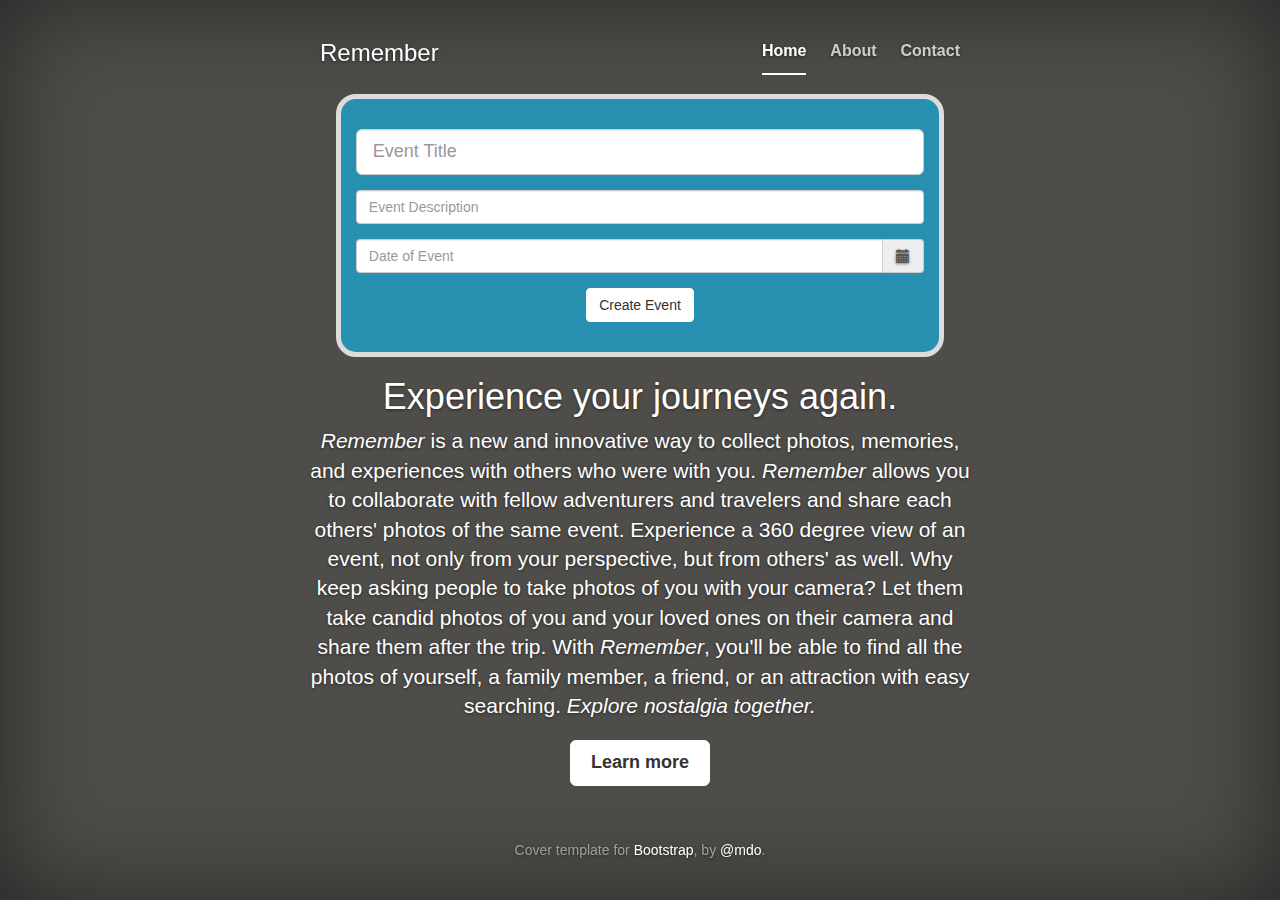
==== public/index.html @ c67973b3 "Changed modal aesthetics" ====
<!DOCTYPE html>
<html lang="en">
<head>
<meta charset="utf-8">
<meta http-equiv="X-UA-Compatible" content="IE=edge">
<meta name="viewport" content="width=device-width, initial-scale=1">
<title>Remember | The 360 Degree Experience</title>

<link href="css/bootstrap.min.css" rel="stylesheet">
<!-- Custom styles for this template -->
<link href="css/cover.css" rel="stylesheet">
<link href="css/bootstrap-datetimepicker.css" rel="stylesheet">
<link href="css/remember.css" rel="stylesheet">

<script
	src="https://ajax.googleapis.com/ajax/libs/jquery/1.11.0/jquery.min.js"></script>
<script src="js/moment.min.js"></script>
<script src="js/bootstrap.min.js"></script>
<script src="js/bootstrap-datetimepicker.min.js"></script>
</head>

<body>
	<!-- 	<h1>Hello, world!</h1>
	<form method="post" enctype="multipart/form-data" action="/upload">
		<div>
			<label>Image File</label> <input name="picture" type="file" />
		</div>
		<div>
			<input type="submit" value="Submit" />
		</div>
	</form> -->

	<div class="site-wrapper">

		<div class="site-wrapper-inner">

			<div class="cover-container">

				<div class="masthead clearfix">
					<div class="inner">
						<h3 class="masthead-brand">Remember</h3>
						<ul class="nav masthead-nav">
							<li class="active"><a href="#">Home</a></li>
							<li><a href="#">About</a></li>
							<li><a href="#">Contact</a></li>
						</ul>
					</div>
				</div>
				<!-- "Create new event" form -->
				<div class="row">
					<div class="col-sm-1"></div>
					<div class="col-sm-10 main-box">
						<form class="form-horizontal" role="form">
							<div class="form-group">
								<label class="sr-only" for="InputEventTitle">Event Title</label>
								<input type="text" class="form-control input-lg"
									id="InputEventTitle" placeholder="Event Title">
							</div>
							<div class="form-group">
								<label class="sr-only" for="InputEventDesc">Event Description</label> 
								<input type="text" class="form-control input-md"
									id="InputEventDesc" placeholder="Event Description">
							</div>
							<div class="form-group">
								<div class='input-group date' id='datetimepicker1'>
									<input id="InputDate" type='text' class="form-control" placeholder="Date of Event" /> <span
										class="input-group-addon"><span
										class="glyphicon glyphicon-calendar"></span> </span>
								</div>
							</div>
							<!--  <div class="form-group">
								<label for="exampleInputPassword1">Event Information</label> 
								<input type="password" class="form-control" id="exampleInputPassword1"
									placeholder="Password"> 
							</div>	-->
							<!-- <div class="form-group">
								<label for="InputEventLogo">Event Logo</label>
								<input type="file" id="InputEventLogo">
								<p class="help-block">Choose a cover photo for the event. </p>
							</div> -->
						</form>
						<button id="createEventButton" class="btn btn-default" data-toggle="modal"
							data-target="#createModal">Create Event</button>
					</div>
					<div class="col-sm-1"></div>
				</div>

				<div class="inner cover">
					<h1 class="cover-heading">Experience your journeys again.</h1>
					<p class="lead"><i>Remember</i> is a new and innovative way to collect photos, memories, and experiences with others who were with you.
					<i>Remember</i> allows you to collaborate with fellow adventurers and travelers and share each others' photos of the same event.
					 Experience a 360 degree view of an event, not only from your perspective, but from others' as well.
					 
					 Why keep asking people to take photos of you with your camera? 
					 Let them take candid photos of you and your loved ones on their camera and share them after the trip. 
					 With <i>Remember</i>, you'll be able to find all the photos of yourself, a family member, a friend, or an attraction with easy searching. 
					 <i>Explore nostalgia together.</i>
					 
					 
					</p>
					<p class="lead">
						<a href="#" class="btn btn-lg btn-default">Learn more</a>
					</p>
				</div>


				<div class="mastfoot">
					<div class="inner">
						<p>
							Cover template for <a href="http://getbootstrap.com">Bootstrap</a>,
							by <a href="https://twitter.com/mdo">@mdo</a>.
						</p>
					</div>
				</div>

			</div>

		</div>

	</div>
	
	<!-- Modal -->
	<div class="modal fade" id="createModal" tabindex="-1" role="dialog" aria-labelledby="myModalLabel" aria-hidden="true">
		<div class="modal-dialog">
			<div class="modal-content main-box" style="padding: 3px;">
				<div class="modal-header" style="border-bottom: 4px solid #e5e5e5;">
					<button type="button" class="close" data-dismiss="modal" aria-hidden="true">&times;</button>
					<h4 class="modal-title">Event Created!</h4>
				</div>
				<div class="modal-body">
					<p>Share this code to invite others to collaborate!</p>
					<input id="event-code-url" type='text'/>
				</div>
				<div class="modal-footer" style="border-top: 4px solid #e5e5e5;">
					<button type="button" class="btn btn-default" data-dismiss="modal">Close</button>
					<button type="button" class="btn btn-primary">Go To Event</button>
				</div>
			</div>
		</div>
	</div>
	
	
	<script src="js/homepagecontroller.js"></script>
</body>
</html>
---- public/css/cover.css ----
/*
 * Globals
 */

/* Links */
a,
a:focus,
a:hover {
  color: #fff;
}

/* Custom default button */
.btn-default,
.btn-default:hover,
.btn-default:focus {
  color: #333;
  text-shadow: none; /* Prevent inheritence from `body` */
  background-color: #fff;
  border: 1px solid #fff;
}


/*
 * Base structure
 */
html,
body {
  height: 100%;
  background-color: #4E4D4A;
}
body {
  color: #fff;
  text-align: center;
  text-shadow: 0 1px 3px rgba(0,0,0,.5);
  box-shadow: inset 0 0 100px rgba(0,0,0,.5);
}

/* Extra markup and styles for table-esque vertical and horizontal centering */
.site-wrapper {
  display: table;
  width: 100%;
  height: 100%; /* For at least Firefox */
  min-height: 100%;
}
.site-wrapper-inner {
  display: table-cell;
  vertical-align: top;
}
.cover-container {
  margin-right: auto;
  margin-left: auto;
}

/* Padding for spacing */
.inner {
  padding: 30px;
}


/*
 * Header
 */
.masthead-brand {
  margin-top: 10px;
  margin-bottom: 10px;
}

.masthead-nav > li {
  display: inline-block;
}
.masthead-nav > li + li {
  margin-left: 20px;
}
.masthead-nav > li > a {
  padding-right: 0;
  padding-left: 0;
  font-size: 16px;
  font-weight: bold;
  color: #fff; /* IE8 proofing */
  color: rgba(255,255,255,.75);
  border-bottom: 2px solid transparent;
}
.masthead-nav > li > a:hover,
.masthead-nav > li > a:focus {
  background-color: transparent;
  border-bottom-color: rgba(255,255,255,.25);
}
.masthead-nav > .active > a,
.masthead-nav > .active > a:hover,
.masthead-nav > .active > a:focus {
  color: #fff;
  border-bottom-color: #fff;
}

@media (min-width: 768px) {
  .masthead-brand {
    float: left;
  }
  .masthead-nav {
    float: right;
  }
}


/*
 * Cover
 */

.cover {
  padding: 0 20px;
}
.cover .btn-lg {
  padding: 10px 20px;
  font-weight: bold;
}


/*
 * Footer
 */

.mastfoot {
  color: #999; /* IE8 proofing */
  color: rgba(255,255,255,.5);
}


/*
 * Affix and center
 */

@media (min-width: 768px) {
  /* Pull out the header and footer */
  .masthead {
    position: fixed;
    top: 0;
  }
  .mastfoot {
    position: fixed;
    bottom: 0;
  }
  /* Start the vertical centering */
  .site-wrapper-inner {
    vertical-align: middle;
  }
  /* Handle the widths */
  .masthead,
  .mastfoot,
  .cover-container {
    width: 100%; /* Must be percentage or pixels for horizontal alignment */
  }
}

@media (min-width: 992px) {
  .masthead,
  .mastfoot,
  .cover-container {
    width: 700px;
  }
}
---- public/css/remember.css ----
.modal{
   overflow: hidden;
}

.datepicker {
	color: #036D9C;
}

.main-box {
  background-color: #2790B0;
  padding: 30px;
  border-radius: 20px;
  border: 5px solid #DCDCDC;
}
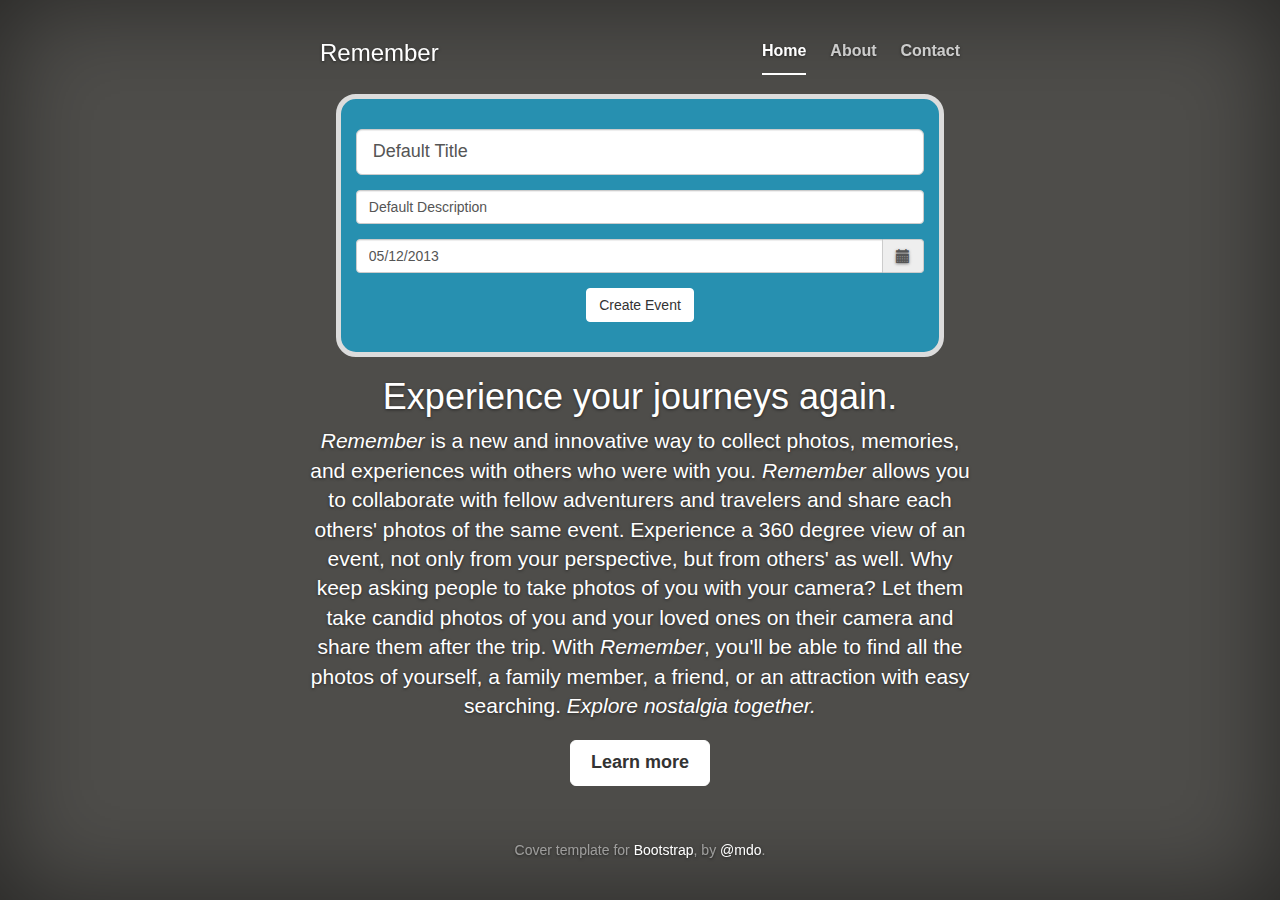
==== commit c54890ba: "Added default event fields. Fixed event URL box." ====
--- a/public/index.html
+++ b/public/index.html
@@ -54,18 +54,17 @@
 							<div class="form-group">
 								<label class="sr-only" for="InputEventTitle">Event Title</label>
 								<input type="text" class="form-control input-lg"
-									id="InputEventTitle" placeholder="Event Title">
+									id="InputEventTitle" placeholder="Event Title" value="Default Title">
 							</div>
 							<div class="form-group">
 								<label class="sr-only" for="InputEventDesc">Event Description</label> 
 								<input type="text" class="form-control input-md"
-									id="InputEventDesc" placeholder="Event Description">
+									id="InputEventDesc" placeholder="Event Description" value="Default Description">
 							</div>
 							<div class="form-group">
 								<div class='input-group date' id='datetimepicker1'>
-									<input id="InputDate" type='text' class="form-control" placeholder="Date of Event" /> <span
-										class="input-group-addon"><span
-										class="glyphicon glyphicon-calendar"></span> </span>
+									<input id="InputDate" type='text' class="form-control" placeholder="Date of Event" value="05/12/2013"/> 
+									<span class="input-group-addon"> <span class="glyphicon glyphicon-calendar"></span> </span>
 								</div>
 							</div>
 							<!--  <div class="form-group">
@@ -129,11 +128,13 @@
 				</div>
 				<div class="modal-body">
 					<p>Share this code to invite others to collaborate!</p>
-					<input id="event-code-url" type='text'/>
+					<div class="row">
+						<input id="event-code-url" type='text' class="col-md-12 input-lg " style="color:#000; text-align:center" disabled/>
+					</div>
 				</div>
 				<div class="modal-footer" style="border-top: 4px solid #e5e5e5;">
 					<button type="button" class="btn btn-default" data-dismiss="modal">Close</button>
-					<button type="button" class="btn btn-primary">Go To Event</button>
+					<button type="button" class="btn btn-primary" style="background-color: #6EC1FF">Go To Event</button>
 				</div>
 			</div>
 		</div>
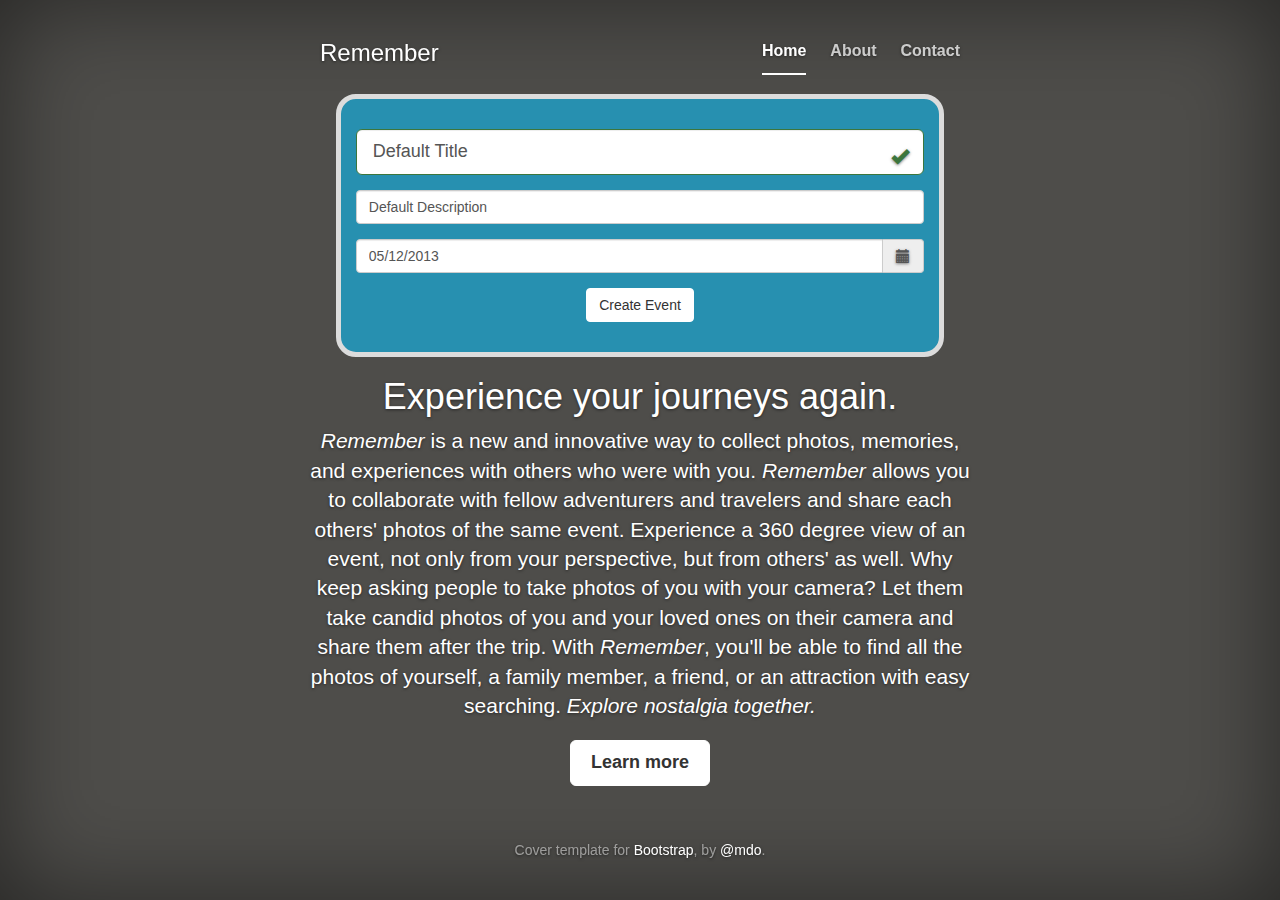
==== commit 6c6b9682: "Added eventTitle and eventDate verification" ====
--- a/public/index.html
+++ b/public/index.html
@@ -51,10 +51,9 @@
 					<div class="col-sm-1"></div>
 					<div class="col-sm-10 main-box">
 						<form class="form-horizontal" role="form">
-							<div class="form-group">
-								<label class="sr-only" for="InputEventTitle">Event Title</label>
-								<input type="text" class="form-control input-lg"
-									id="InputEventTitle" placeholder="Event Title" value="Default Title">
+							<div id="titleInput" class="form-group has-success has-feedback">
+								<input type="text" class="form-control input-lg" id="InputEventTitle" placeholder="Event Title" value="Default Title">
+								<span id="titleCheck" class="glyphicon glyphicon-ok form-control-feedback input-lg"></span>
 							</div>
 							<div class="form-group">
 								<label class="sr-only" for="InputEventDesc">Event Description</label> 
@@ -63,6 +62,7 @@
 							</div>
 							<div class="form-group">
 								<div class='input-group date' id='datetimepicker1'>
+									<!-- TODO: Check for correct dates -->
 									<input id="InputDate" type='text' class="form-control" placeholder="Date of Event" value="05/12/2013"/> 
 									<span class="input-group-addon"> <span class="glyphicon glyphicon-calendar"></span> </span>
 								</div>
@@ -78,8 +78,7 @@
 								<p class="help-block">Choose a cover photo for the event. </p>
 							</div> -->
 						</form>
-						<button id="createEventButton" class="btn btn-default" data-toggle="modal"
-							data-target="#createModal">Create Event</button>
+						<button id="createEventButton" class="btn btn-default">Create Event</button>
 					</div>
 					<div class="col-sm-1"></div>
 				</div>
@@ -134,7 +133,7 @@
 				</div>
 				<div class="modal-footer" style="border-top: 4px solid #e5e5e5;">
 					<button type="button" class="btn btn-default" data-dismiss="modal">Close</button>
-					<button type="button" class="btn btn-primary" style="background-color: #6EC1FF">Go To Event</button>
+					<button id="goToEventButton" type="button" class="btn btn-primary" style="background-color: #6EC1FF">Go To Event</button>
 				</div>
 			</div>
 		</div>
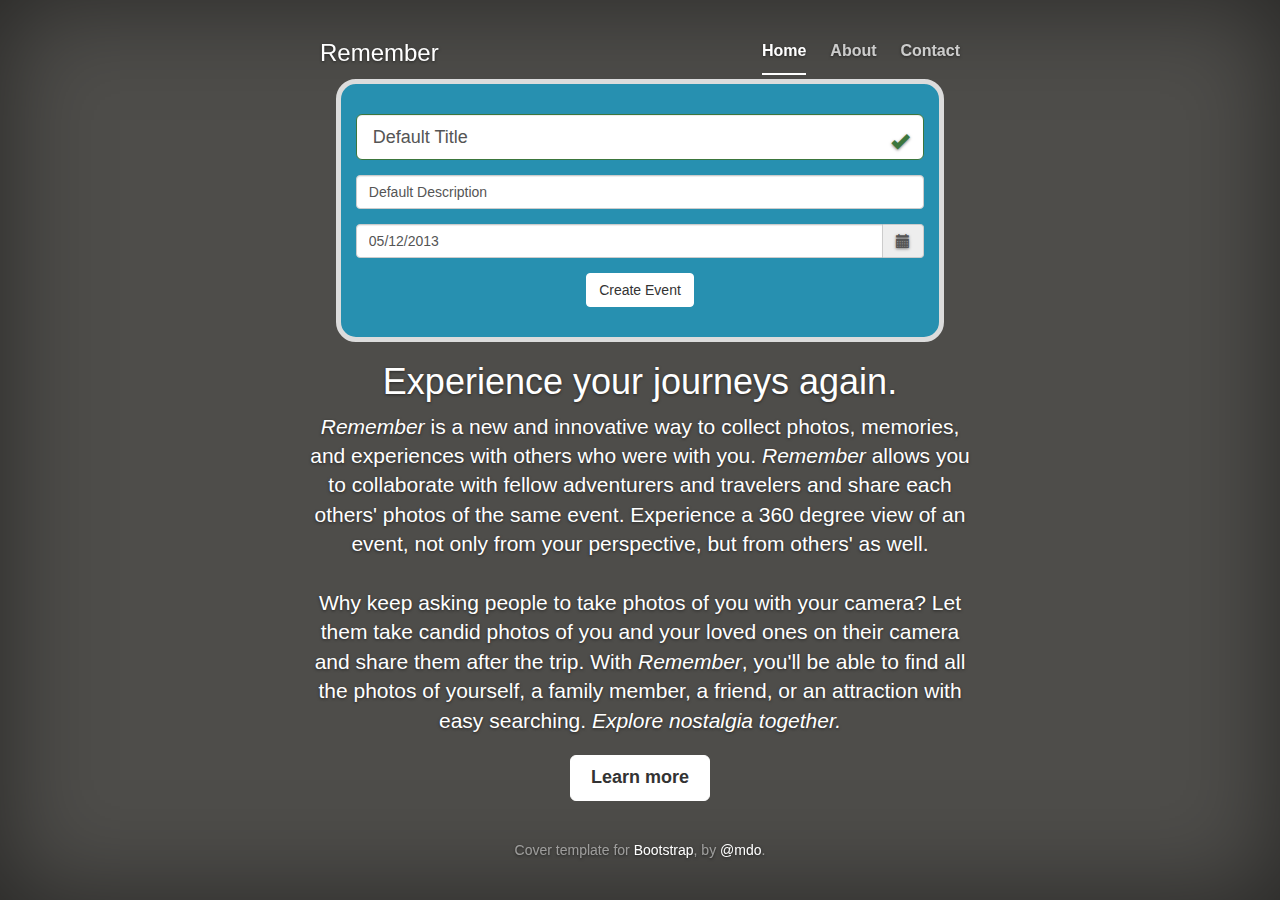
==== commit cae81131: "Changed event-code to readonly added break lines to about section." ====
--- a/public/index.html
+++ b/public/index.html
@@ -88,7 +88,7 @@
 					<p class="lead"><i>Remember</i> is a new and innovative way to collect photos, memories, and experiences with others who were with you.
 					<i>Remember</i> allows you to collaborate with fellow adventurers and travelers and share each others' photos of the same event.
 					 Experience a 360 degree view of an event, not only from your perspective, but from others' as well.
-					 
+					 <br><br>
 					 Why keep asking people to take photos of you with your camera? 
 					 Let them take candid photos of you and your loved ones on their camera and share them after the trip. 
 					 With <i>Remember</i>, you'll be able to find all the photos of yourself, a family member, a friend, or an attraction with easy searching. 
@@ -128,7 +128,7 @@
 				<div class="modal-body">
 					<p>Share this code to invite others to collaborate!</p>
 					<div class="row">
-						<input id="event-code-url" type='text' class="col-md-12 input-lg " style="color:#000; text-align:center" disabled/>
+						<input id="event-code-url" type='text' class="col-md-12 input-lg " style="color:#000; text-align:center" readonly/>
 					</div>
 				</div>
 				<div class="modal-footer" style="border-top: 4px solid #e5e5e5;">
--- a/public/css/remember.css
+++ b/public/css/remember.css
@@ -11,4 +11,60 @@
   padding: 30px;
   border-radius: 20px;
   border: 5px solid #DCDCDC;
-}+}
+
+.btn-file {
+  position: relative;
+  overflow: hidden;
+}
+.btn-file input[type=file] {
+  position: absolute;
+  top: 0;
+  right: 0;
+  min-width: 100%;
+  min-height: 100%;
+  font-size: 999px;
+  text-align: right;
+  filter: alpha(opacity=0);
+  opacity: 0;
+  background: red;
+  cursor: inherit;
+  display: block;
+}
+input[readonly] {
+  background-color: white !important;
+  cursor: text !important;
+}
+.cell {
+	display: inline-block;
+	background-position: center center;
+	background-repeat: no-repeat;
+	background-size: cover;
+	position: absolute;
+	background-color: #222;
+	border:1px solid #2cb7fe;text-align:center;
+	-webkit-box-shadow:3px 3px 10px #9edeff inset;
+	box-shadow:3px 3px 10px #9edeff inset;
+}
+
+.check{
+    position:absolute;
+    top: 0;
+    left: 0;
+    opacity: 0;
+    width: 2px;
+    height: 2px;
+    -webkit-transition: all 0.5s ease-in-out;
+    /* z-index: 11; */
+}
+
+.check:hover,
+.check{
+    top: 4px;
+    left: 4px;
+    opacity: 1;
+    width: 8px;
+    height: 8px;
+    -webkit-transition: all 0.1s ease-in-out;
+   /*  z-index: 11; */
+}
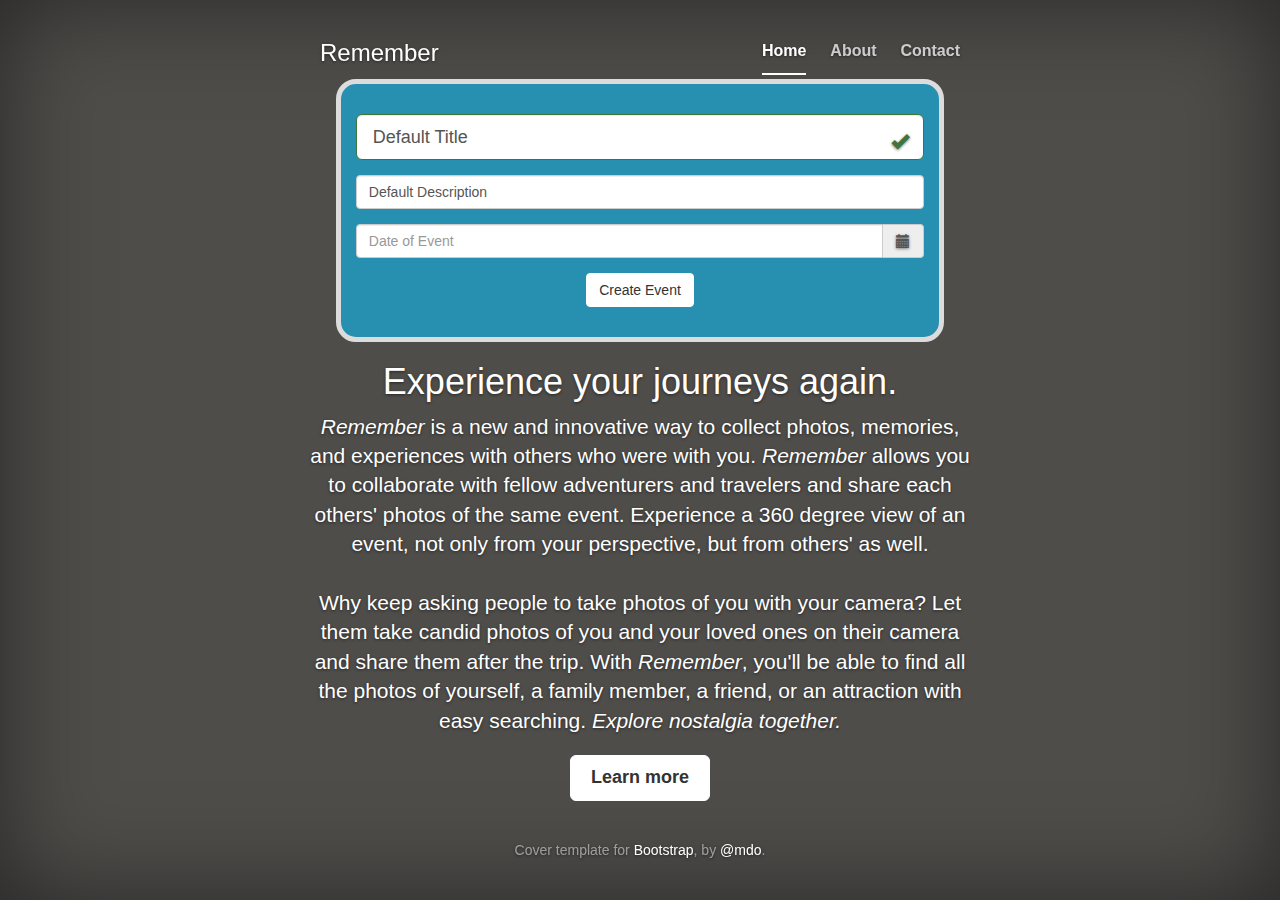
==== commit 7429c2f7: "Value of Date of Event is set to current Date on click" ====
--- a/public/index.html
+++ b/public/index.html
@@ -63,7 +63,7 @@
 							<div class="form-group">
 								<div class='input-group date' id='datetimepicker1'>
 									<!-- TODO: Check for correct dates -->
-									<input id="InputDate" type='text' class="form-control" placeholder="Date of Event" value="05/12/2013"/> 
+									<input id="InputDate" type='text' class="form-control" placeholder="Date of Event"/> 
 									<span class="input-group-addon"> <span class="glyphicon glyphicon-calendar"></span> </span>
 								</div>
 							</div>
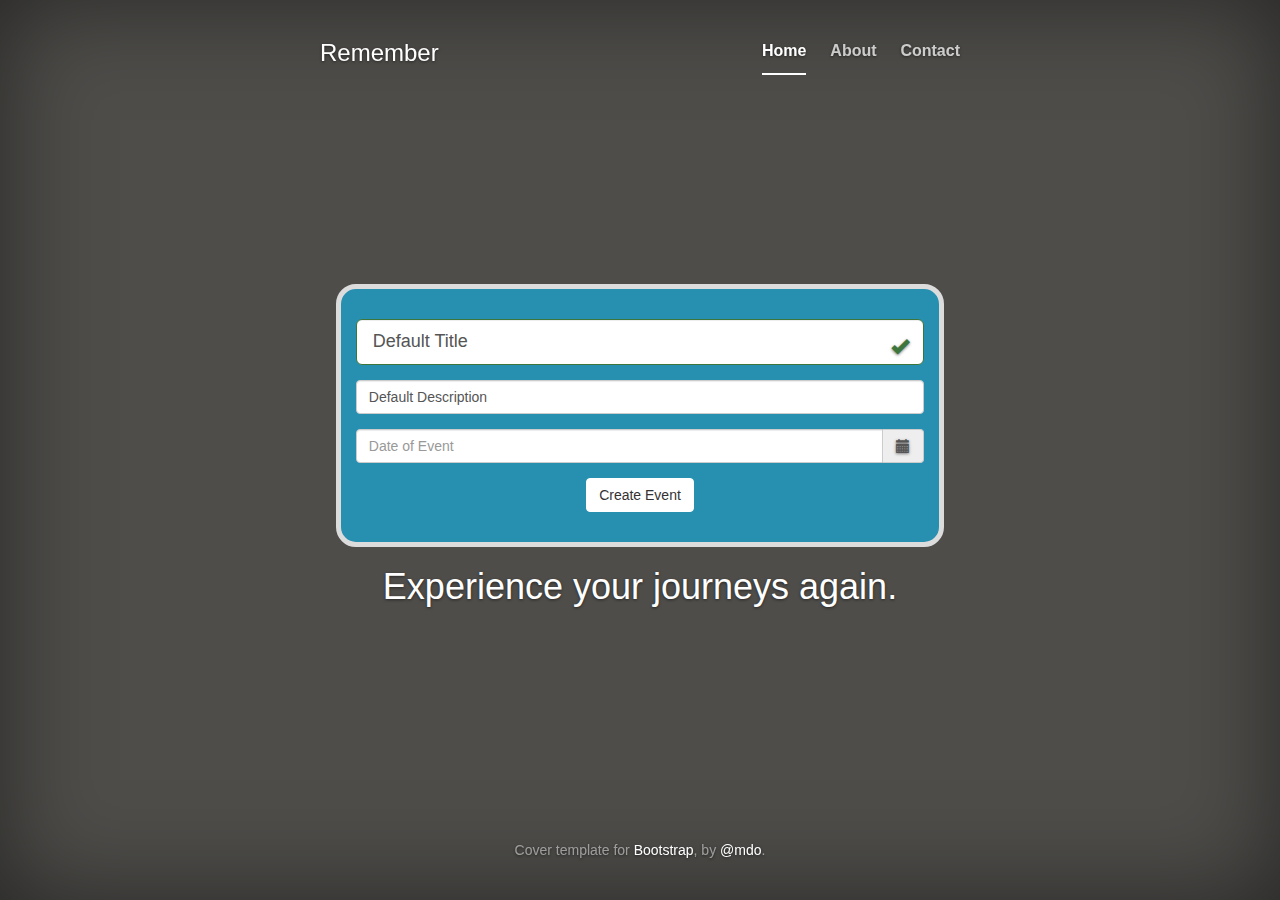
==== commit 6fded094: "Made navigation bar work, except for Contact page.  Slightly stylized 'Remember' logo and taglines w" ====
--- a/public/index.html
+++ b/public/index.html
@@ -38,18 +38,18 @@
 
 				<div class="masthead clearfix">
 					<div class="inner">
-						<h3 class="masthead-brand">Remember</h3>
+						<h3 class="masthead-brand fancyHelvetica">Remember</h3>
 						<ul class="nav masthead-nav">
-							<li class="active"><a href="#">Home</a></li>
-							<li><a href="#">About</a></li>
-							<li><a href="#">Contact</a></li>
+							<li id="navHome" class="navLink active"><a>Home</a></li>
+							<li id="navAbout" class="navLink"><a>About</a></li>
+							<li id="navContact" class="navLink"><a>Contact</a></li>
 						</ul>
 					</div>
 				</div>
 				<!-- "Create new event" form -->
 				<div class="row">
 					<div class="col-sm-1"></div>
-					<div class="col-sm-10 main-box">
+					<div id="homeRemember" class="col-sm-10 main-box">
 						<form class="form-horizontal" role="form">
 							<div id="titleInput" class="form-group has-success has-feedback">
 								<input type="text" class="form-control input-lg" id="InputEventTitle" placeholder="Event Title" value="Default Title">
@@ -84,8 +84,8 @@
 				</div>
 
 				<div class="inner cover">
-					<h1 class="cover-heading">Experience your journeys again.</h1>
-					<p class="lead"><i>Remember</i> is a new and innovative way to collect photos, memories, and experiences with others who were with you.
+					<h1 class="cover-heading fancyHelvetica">Experience your journeys again.</h1>
+					<p id="aboutRemember" class="lead" style="display:none"><i>Remember</i> is a new and innovative way to collect photos, memories, and experiences with others who were with you.
 					<i>Remember</i> allows you to collaborate with fellow adventurers and travelers and share each others' photos of the same event.
 					 Experience a 360 degree view of an event, not only from your perspective, but from others' as well.
 					 <br><br>
@@ -95,9 +95,6 @@
 					 <i>Explore nostalgia together.</i>
 					 
 					 
-					</p>
-					<p class="lead">
-						<a href="#" class="btn btn-lg btn-default">Learn more</a>
 					</p>
 				</div>
 
--- a/public/css/remember.css
+++ b/public/css/remember.css
@@ -1,3 +1,7 @@
+.fancyHelvetica{
+	font-family: "Helvetica";
+}
+
 .modal{
    overflow: hidden;
 }
